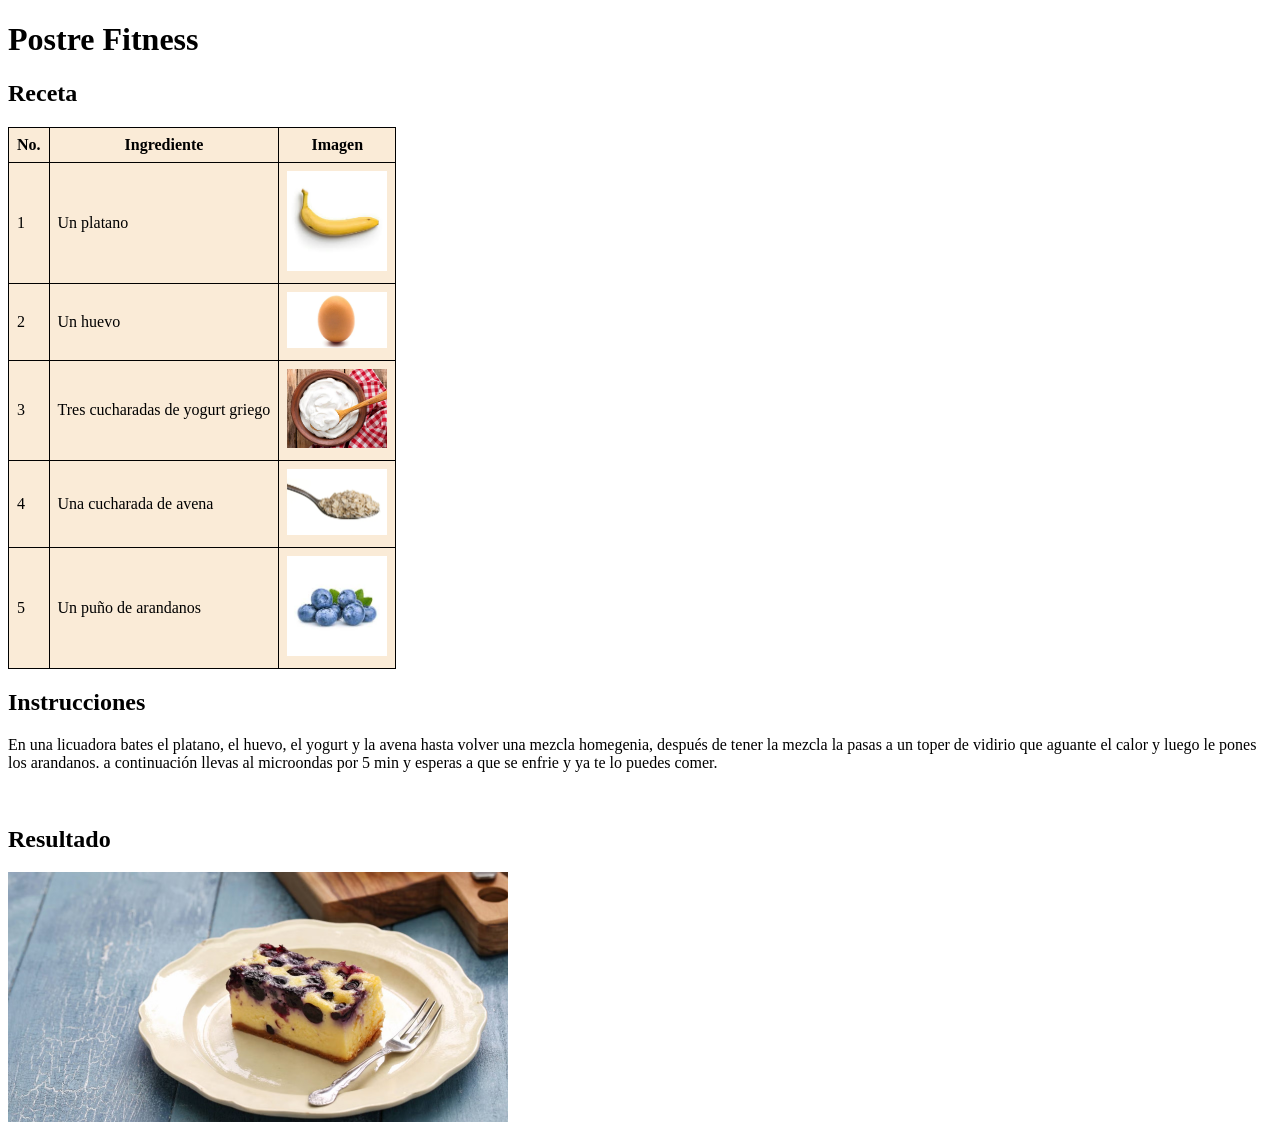
==== index_OscarSoto.html @ b94ca7b0 "Se creo una receta con puro HTML" ====
<!DOCTYPE html>
<html lang="en">
<head>
    <meta charset="UTF-8">
    <meta name="viewport" content="width=device-width, initial-scale=1.0">
    <style>th, td {
  border: 1px solid black; /* Borde interno */
  padding: 8px; /* Espaciado interno */
  img{
    width: 100px;
    
  }
} </style>
    <title>Laboratorio html</title>
</head>
<body>
    <h1>Postre Fitness</h1>
    <h2>Receta</h2>
    
       <table style="border: 1px solid black; background-color: antiquewhite; border-collapse: collapse; "> <!-- Tablas -->
        <tr><!-- Fila -->
            <th>No.</th><!-- Encabezado -->
            <th>Ingrediente</th><!-- Encabezado-->
            <th>Imagen</th>
        </tr><!-- Fila -->
        <tr><!-- Fila -->
            <td>1</td><!-- Celda -->
            <td>Un platano</td><!-- Celda -->
            <td>
                <img src="Platano.jpeg" alt="">
            </td>
        </tr><!-- Fila -->
        <tr>
            <td>2</td>
            <td>Un huevo</td>
            <td><img src="Huevo.webp" alt=""></td>
        </tr>
        <tr>
            <td>3</td>
            <td>Tres cucharadas de yogurt griego</td>
            <td> <img src="Yogurt.jpg" alt=""></td>
        </tr>
        </tr>
        <tr>
            <td>4</td>
            <td>Una cucharada de avena</td>
           <td> <img src="Avena.webp" alt=""></td>
        </tr>
        </tr>
        <tr>
            <td>5</td>
            <td>Un puño de arandanos</td>
            <td><img src="Arandanos.jpeg" alt=""></td>
        </tr>
    </table><!-- Tablas -->
    <h2>Instrucciones</h2>
    <p>En una licuadora bates el platano, el huevo, el yogurt y la avena hasta volver una mezcla homegenia, después de tener la mezcla la pasas a un toper de vidirio que aguante el calor y luego le pones los arandanos. a continuación llevas al microondas por 5 min y esperas a que se enfrie y ya te lo puedes comer.</p>
    <br>
    <h2>Resultado</h2>
    <img src="cheescake.avif" style="width: 500px;" alt="">

</body>
</html>
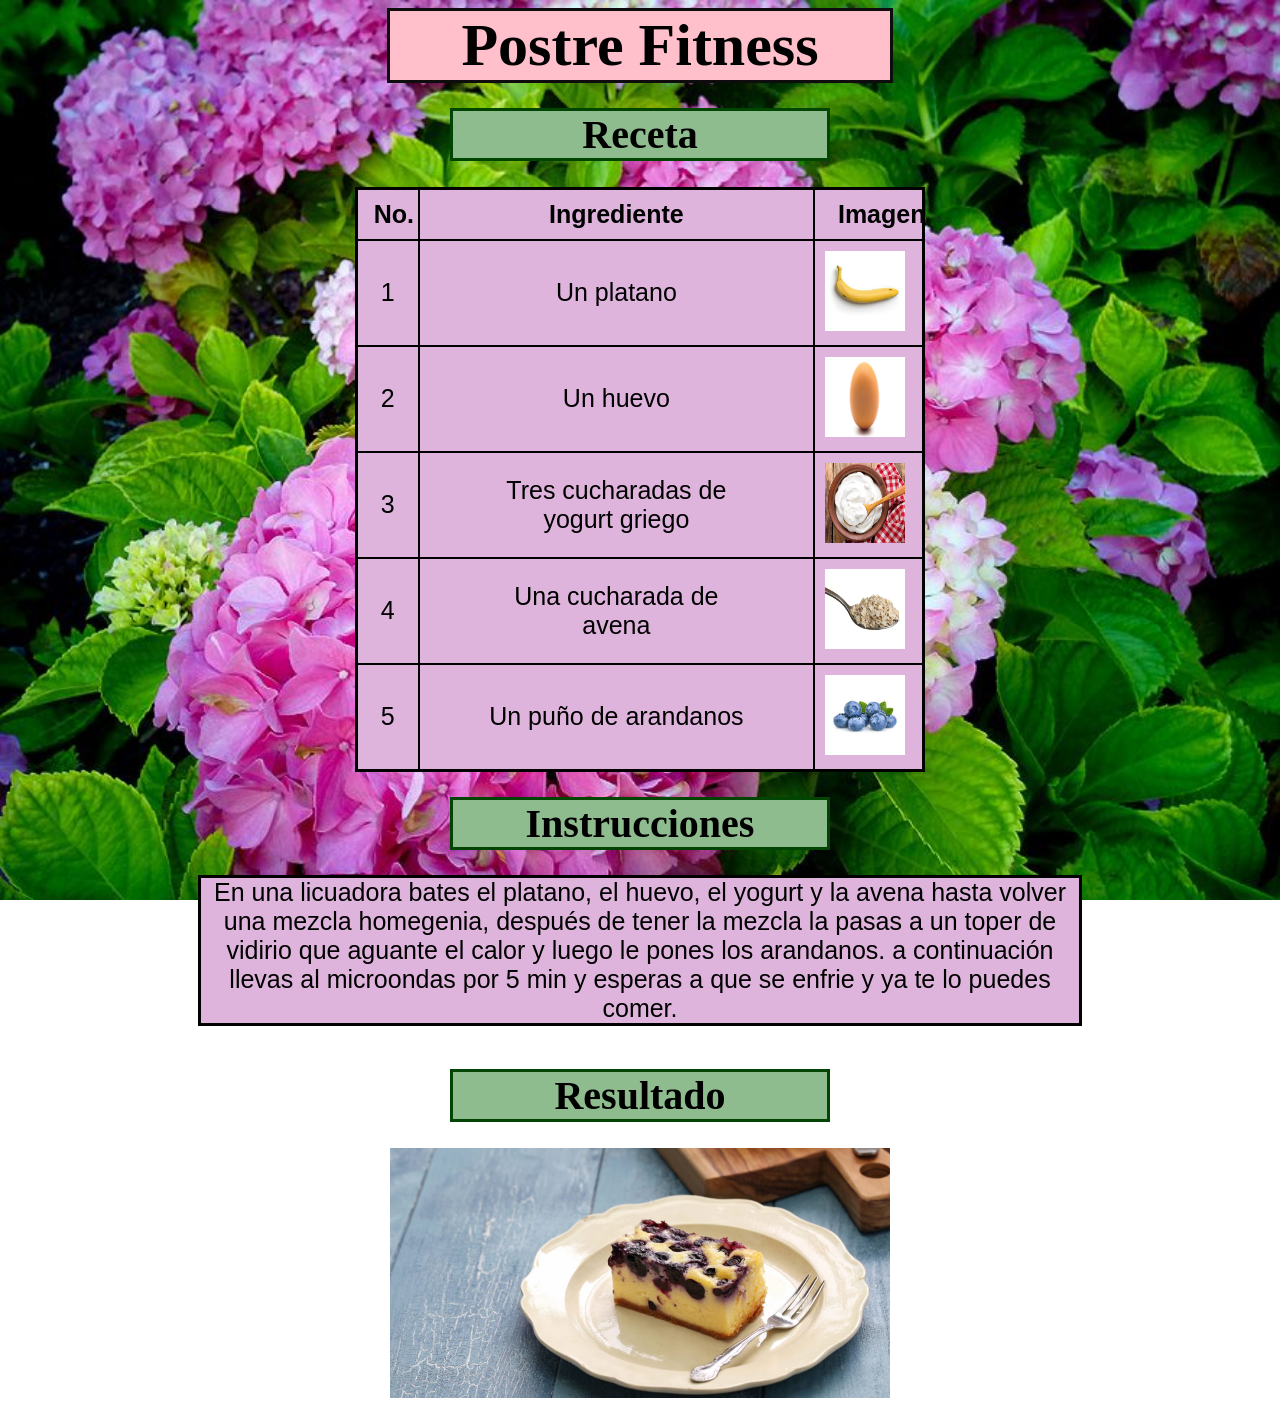
==== commit bf5d3757: "Se mejoro el estilo de la página" ====
--- a/index_OscarSoto.html
+++ b/index_OscarSoto.html
@@ -3,61 +3,58 @@
 <head>
     <meta charset="UTF-8">
     <meta name="viewport" content="width=device-width, initial-scale=1.0">
-    <style>th, td {
-  border: 1px solid black; /* Borde interno */
-  padding: 8px; /* Espaciado interno */
-  img{
-    width: 100px;
-    
-  }
-} </style>
+   <link rel="stylesheet" href="styles.css">
     <title>Laboratorio html</title>
 </head>
-<body>
+<body class="Ebody">
     <h1>Postre Fitness</h1>
     <h2>Receta</h2>
-    
-       <table style="border: 1px solid black; background-color: antiquewhite; border-collapse: collapse; "> <!-- Tablas -->
+    <div>
+       <table class="Cajas"> <!-- Tablas -->
         <tr><!-- Fila -->
-            <th>No.</th><!-- Encabezado -->
-            <th>Ingrediente</th><!-- Encabezado-->
-            <th>Imagen</th>
+            <th><p>No.</p></th><!-- Encabezado -->
+            <th><p>Ingrediente</p></th><!-- Encabezado-->
+            <th><p>Imagen</p></th>
         </tr><!-- Fila -->
         <tr><!-- Fila -->
-            <td>1</td><!-- Celda -->
-            <td>Un platano</td><!-- Celda -->
+            <td><p>1</p></td><!-- Celda -->
+            <td><p>Un platano</p></td><!-- Celda -->
             <td>
                 <img src="Platano.jpeg" alt="">
             </td>
         </tr><!-- Fila -->
         <tr>
-            <td>2</td>
-            <td>Un huevo</td>
+            <td><p>2</p></td>
+            <td><p>Un huevo</p></td>
             <td><img src="Huevo.webp" alt=""></td>
         </tr>
         <tr>
-            <td>3</td>
-            <td>Tres cucharadas de yogurt griego</td>
+            <td><p>3</p></td>
+            <td><p>Tres cucharadas de yogurt griego</p></td>
             <td> <img src="Yogurt.jpg" alt=""></td>
         </tr>
         </tr>
         <tr>
-            <td>4</td>
-            <td>Una cucharada de avena</td>
+            <td><p>4</p></td>
+            <td><p>Una cucharada de avena</p></td>
            <td> <img src="Avena.webp" alt=""></td>
         </tr>
         </tr>
         <tr>
-            <td>5</td>
-            <td>Un puño de arandanos</td>
+            <td><p>5</p></td>
+            <td><p>Un puño de arandanos</p></td>
             <td><img src="Arandanos.jpeg" alt=""></td>
         </tr>
     </table><!-- Tablas -->
+    </div>
     <h2>Instrucciones</h2>
-    <p>En una licuadora bates el platano, el huevo, el yogurt y la avena hasta volver una mezcla homegenia, después de tener la mezcla la pasas a un toper de vidirio que aguante el calor y luego le pones los arandanos. a continuación llevas al microondas por 5 min y esperas a que se enfrie y ya te lo puedes comer.</p>
+    <div>
+    <p class="Cajas">En una licuadora bates el platano, el huevo, el yogurt y la avena hasta volver una mezcla homegenia, después de tener la mezcla la pasas a un toper de vidirio que aguante el calor y luego le pones los arandanos. a continuación llevas al microondas por 5 min y esperas a que se enfrie y ya te lo puedes comer.</p>
+    </div>
     <br>
     <h2>Resultado</h2>
-    <img src="cheescake.avif" style="width: 500px;" alt="">
+    <div><img src="cheescake.avif" style="width: 500px;" alt=""></div>
+    
 
 </body>
 </html>
--- a/styles.css
+++ b/styles.css
@@ -0,0 +1,50 @@
+.Ebody{
+    background-image:url("Fondo3.jpg");
+    background-size: cover;    
+    background-attachment: fixed;        
+}
+
+th, td {
+  border: 2px solid rgb(0, 0, 0); /* Borde interno */
+  padding: 10px; /* Espaciado interno */
+  img{
+    width: 80px;
+    height: 80px;
+  }
+} 
+
+.Cajas{
+    border: 3px solid black; 
+    background-color: rgb(222, 180, 220); 
+    border-collapse: collapse; 
+  
+}
+
+h1{
+    border: 3px solid rgb(14, 12, 12);
+    background-color: pink;
+    margin: 0% 30%;
+    text-align: center;
+    font-size: 60px;
+}
+
+h2{
+    border: 3px solid rgb(2, 69, 2);
+    background-color: darkseagreen;
+    margin: 2% 35%;
+    text-align: center;
+    font-size: 40px;
+}
+
+
+p{
+    font-family: Verdana, Geneva, Tahoma, sans-serif;
+    text-align: center;
+    font-size: 25px;
+    margin: 0% 15%;
+}
+
+div{
+    display: flex;
+    justify-content: center;
+}
